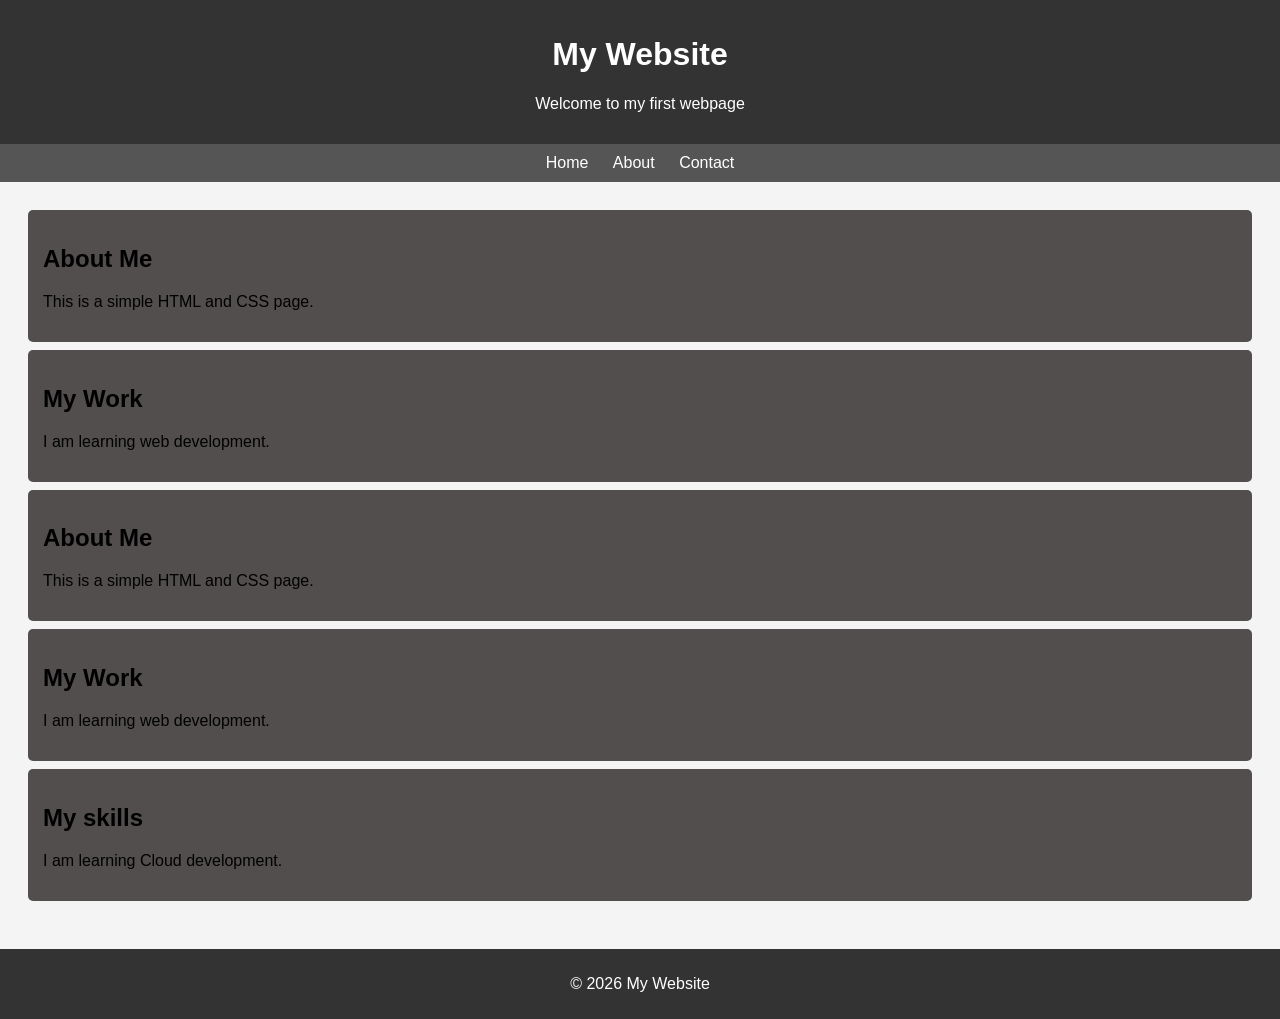
==== index.html @ 80a276b7 "last" ====
<!DOCTYPE html>
<html lang="en">

<head>
    <meta charset="UTF-8">
    <title>My First Web Page</title>

    <style>
        body {
            font-family: Arial, sans-serif;
            background-color: #f4f4f4;
            margin: 0;
        }

        header {
            background-color: #333;
            color: white;
            padding: 15px;
            text-align: center;
        }

        nav {
            background-color: #555;
            padding: 10px;
            text-align: center;
        }

        nav a {
            color: white;
            margin: 10px;
            text-decoration: none;
        }

        nav a:hover {
            color: yellow;
        }

        .container {
            padding: 20px;
        }

        .box {
            background-color: rgb(82, 78, 78);
            padding: 15px;
            margin-top: 10px;
            border-radius: 5px;
            margin: 8px;
        }

        footer {
            background-color: #333;
            color: white;
            text-align: center;
            padding: 10px;
            margin-top: 20px;
        }
    </style>
</head>

<body>

    <header>
        <h1>My Website</h1>
        <p>Welcome to my first webpage</p>
    </header>

    <nav>
        <a href="#">Home</a>
        <a href="#">About</a>
        <a href="#">Contact</a>
    </nav>

    <div class="container">
        <div class="box">
            <h2>About Me</h2>
            <p>This is a simple HTML and CSS page.</p>
        </div>

        <div class="box">
            <h2>My Work</h2>
            <p>I am learning web development.</p>
        </div>
        <div class="box">
            <h2>About Me</h2>
            <p>This is a simple HTML and CSS page.</p>
        </div>

        <div class="box">
            <h2>My Work</h2>
            <p>I am learning web development.</p>
        </div>
        <div class="box">
            <h2>My skills</h2>
            <p>I am learning Cloud development.</p>
        </div>
    </div>

    <footer>
        <p>© 2026 My Website</p>
    </footer>

</body>

</html>
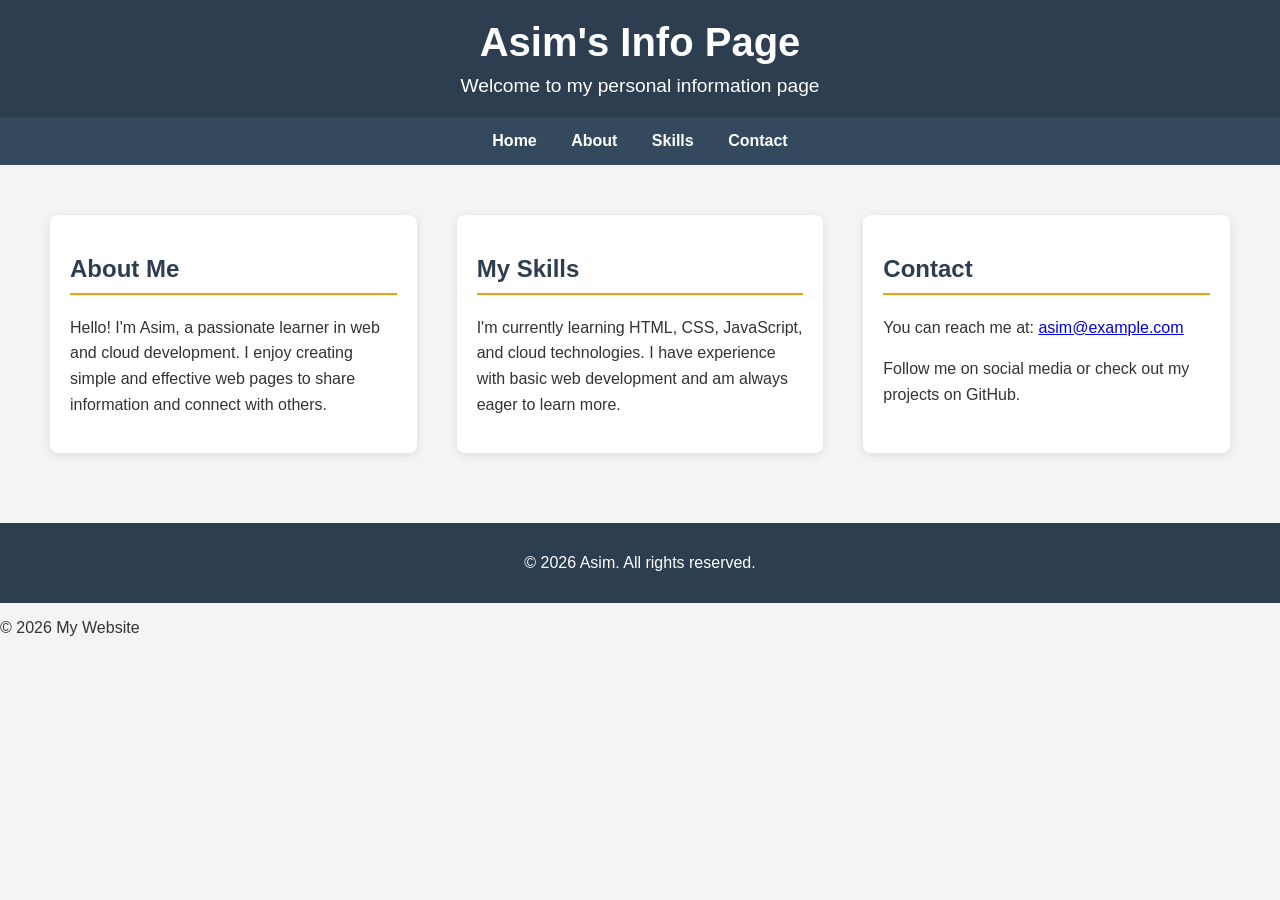
==== commit 961e7563: "Improved webpage design and content" ====
--- a/index.html
+++ b/index.html
@@ -3,56 +3,94 @@
 
 <head>
     <meta charset="UTF-8">
-    <title>My First Web Page</title>
+    <meta name="viewport" content="width=device-width, initial-scale=1.0">
+    <title>Asim's Info Page</title>
 
     <style>
         body {
-            font-family: Arial, sans-serif;
+            font-family: 'Segoe UI', Tahoma, Geneva, Verdana, sans-serif;
             background-color: #f4f4f4;
             margin: 0;
+            padding: 0;
+            color: #333;
         }
 
         header {
-            background-color: #333;
+            background-color: #2c3e50;
             color: white;
-            padding: 15px;
+            padding: 20px;
             text-align: center;
+            box-shadow: 0 2px 5px rgba(0,0,0,0.1);
+        }
+
+        header h1 {
+            margin: 0;
+            font-size: 2.5em;
+        }
+
+        header p {
+            margin: 10px 0 0 0;
+            font-size: 1.2em;
         }
 
         nav {
-            background-color: #555;
-            padding: 10px;
+            background-color: #34495e;
+            padding: 15px;
             text-align: center;
         }
 
         nav a {
             color: white;
-            margin: 10px;
+            margin: 0 15px;
             text-decoration: none;
+            font-weight: bold;
+            transition: color 0.3s;
         }
 
         nav a:hover {
-            color: yellow;
+            color: #f39c12;
         }
 
         .container {
+            max-width: 1200px;
+            margin: 20px auto;
             padding: 20px;
+            display: flex;
+            flex-wrap: wrap;
+            gap: 20px;
         }
 
         .box {
-            background-color: rgb(82, 78, 78);
-            padding: 15px;
-            margin-top: 10px;
-            border-radius: 5px;
-            margin: 8px;
+            background-color: white;
+            padding: 20px;
+            border-radius: 8px;
+            box-shadow: 0 2px 10px rgba(0,0,0,0.1);
+            flex: 1 1 300px;
+            margin: 10px;
+        }
+
+        .box h2 {
+            color: #2c3e50;
+            border-bottom: 2px solid #f39c12;
+            padding-bottom: 10px;
+        }
+
+        .box p {
+            line-height: 1.6;
         }
 
         footer {
-            background-color: #333;
+            background-color: #2c3e50;
             color: white;
             text-align: center;
-            padding: 10px;
-            margin-top: 20px;
+            padding: 15px;
+            margin-top: 40px;
+        }
+
+        @media (max-width: 768px) {
+            .container {
+                flex-direction: column;
+            }
         }
     </style>
 </head>
@@ -60,45 +98,45 @@
 <body>
 
     <header>
-        <h1>My Website</h1>
-        <p>Welcome to my first webpage</p>
+        <h1>Asim's Info Page</h1>
+        <p>Welcome to my personal information page</p>
     </header>
 
     <nav>
-        <a href="#">Home</a>
-        <a href="#">About</a>
-        <a href="#">Contact</a>
+        <a href="#home">Home</a>
+        <a href="#about">About</a>
+        <a href="#skills">Skills</a>
+        <a href="#contact">Contact</a>
     </nav>
 
-    <div class="container">
-        <div class="box">
+    <div class="container" id="home">
+        <div class="box" id="about">
             <h2>About Me</h2>
-            <p>This is a simple HTML and CSS page.</p>
+            <p>Hello! I'm Asim, a passionate learner in web and cloud development. I enjoy creating simple and effective web pages to share information and connect with others.</p>
         </div>
 
-        <div class="box">
-            <h2>My Work</h2>
-            <p>I am learning web development.</p>
-        </div>
-        <div class="box">
-            <h2>About Me</h2>
-            <p>This is a simple HTML and CSS page.</p>
+        <div class="box" id="skills">
+            <h2>My Skills</h2>
+            <p>I'm currently learning HTML, CSS, JavaScript, and cloud technologies. I have experience with basic web development and am always eager to learn more.</p>
         </div>
 
-        <div class="box">
-            <h2>My Work</h2>
-            <p>I am learning web development.</p>
-        </div>
-        <div class="box">
-            <h2>My skills</h2>
-            <p>I am learning Cloud development.</p>
+        <div class="box" id="contact">
+            <h2>Contact</h2>
+            <p>You can reach me at: <a href="mailto:asim@example.com">asim@example.com</a></p>
+            <p>Follow me on social media or check out my projects on GitHub.</p>
         </div>
     </div>
 
     <footer>
+        <p>&copy; 2026 Asim. All rights reserved.</p>
+    </footer>
+
+</body>
+</html>
         <p>© 2026 My Website</p>
     </footer>
 
 </body>
+</html>
 
 </html>
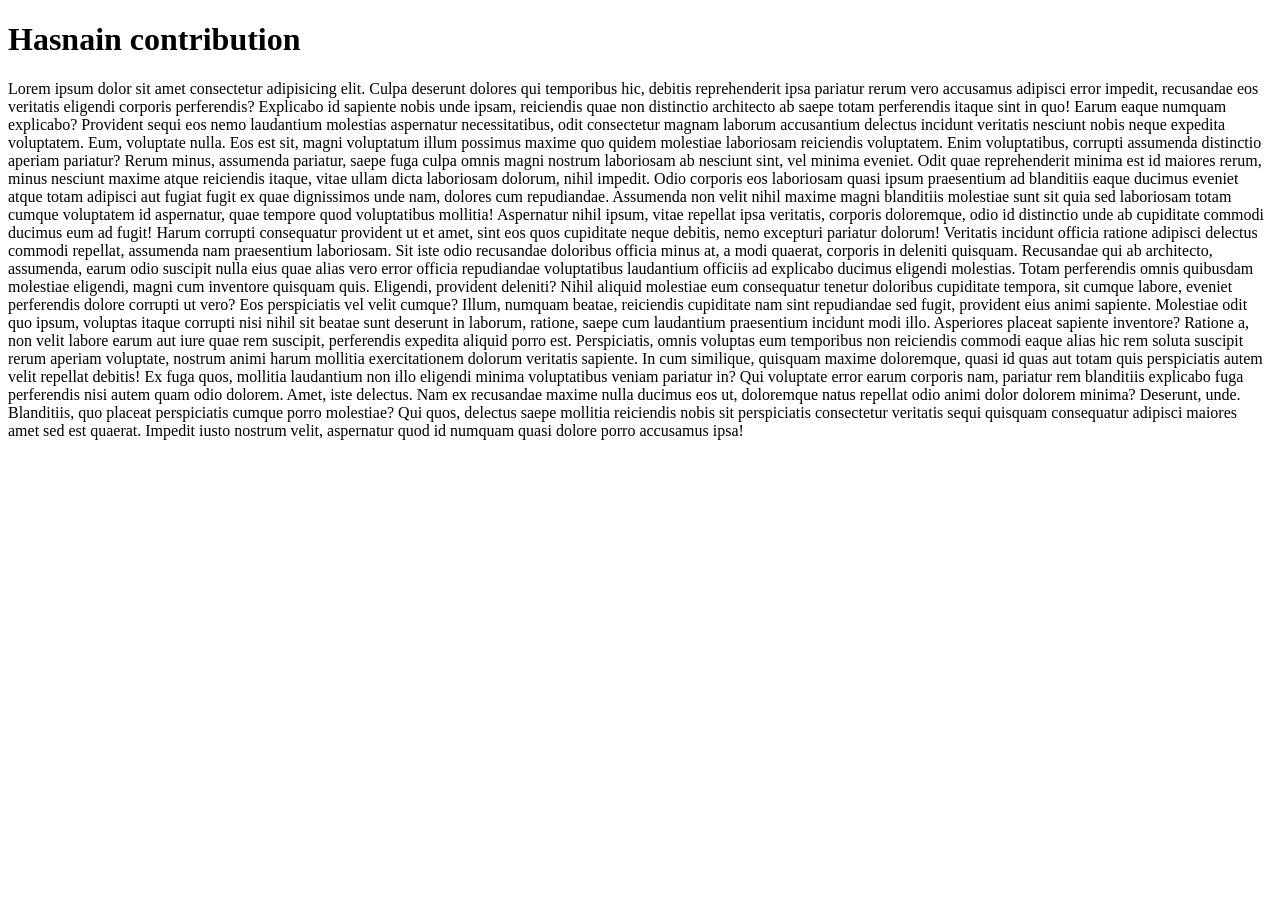
==== commit 30b0a518: "Hasnain-Commit" ====
--- a/index.html
+++ b/index.html
@@ -1,142 +1,12 @@
 <!DOCTYPE html>
 <html lang="en">
-
 <head>
     <meta charset="UTF-8">
     <meta name="viewport" content="width=device-width, initial-scale=1.0">
-    <title>Asim's Info Page</title>
-
-    <style>
-        body {
-            font-family: 'Segoe UI', Tahoma, Geneva, Verdana, sans-serif;
-            background-color: #f4f4f4;
-            margin: 0;
-            padding: 0;
-            color: #333;
-        }
-
-        header {
-            background-color: #2c3e50;
-            color: white;
-            padding: 20px;
-            text-align: center;
-            box-shadow: 0 2px 5px rgba(0,0,0,0.1);
-        }
-
-        header h1 {
-            margin: 0;
-            font-size: 2.5em;
-        }
-
-        header p {
-            margin: 10px 0 0 0;
-            font-size: 1.2em;
-        }
-
-        nav {
-            background-color: #34495e;
-            padding: 15px;
-            text-align: center;
-        }
-
-        nav a {
-            color: white;
-            margin: 0 15px;
-            text-decoration: none;
-            font-weight: bold;
-            transition: color 0.3s;
-        }
-
-        nav a:hover {
-            color: #f39c12;
-        }
-
-        .container {
-            max-width: 1200px;
-            margin: 20px auto;
-            padding: 20px;
-            display: flex;
-            flex-wrap: wrap;
-            gap: 20px;
-        }
-
-        .box {
-            background-color: white;
-            padding: 20px;
-            border-radius: 8px;
-            box-shadow: 0 2px 10px rgba(0,0,0,0.1);
-            flex: 1 1 300px;
-            margin: 10px;
-        }
-
-        .box h2 {
-            color: #2c3e50;
-            border-bottom: 2px solid #f39c12;
-            padding-bottom: 10px;
-        }
-
-        .box p {
-            line-height: 1.6;
-        }
-
-        footer {
-            background-color: #2c3e50;
-            color: white;
-            text-align: center;
-            padding: 15px;
-            margin-top: 40px;
-        }
-
-        @media (max-width: 768px) {
-            .container {
-                flex-direction: column;
-            }
-        }
-    </style>
+    <title>hasnain's contribution</title>
 </head>
-
 <body>
-
-    <header>
-        <h1>Asim's Info Page</h1>
-        <p>Welcome to my personal information page</p>
-    </header>
-
-    <nav>
-        <a href="#home">Home</a>
-        <a href="#about">About</a>
-        <a href="#skills">Skills</a>
-        <a href="#contact">Contact</a>
-    </nav>
-
-    <div class="container" id="home">
-        <div class="box" id="about">
-            <h2>About Me</h2>
-            <p>Hello! I'm Asim, a passionate learner in web and cloud development. I enjoy creating simple and effective web pages to share information and connect with others.</p>
-        </div>
-
-        <div class="box" id="skills">
-            <h2>My Skills</h2>
-            <p>I'm currently learning HTML, CSS, JavaScript, and cloud technologies. I have experience with basic web development and am always eager to learn more.</p>
-        </div>
-
-        <div class="box" id="contact">
-            <h2>Contact</h2>
-            <p>You can reach me at: <a href="mailto:asim@example.com">asim@example.com</a></p>
-            <p>Follow me on social media or check out my projects on GitHub.</p>
-        </div>
-    </div>
-
-    <footer>
-        <p>&copy; 2026 Asim. All rights reserved.</p>
-    </footer>
-
+    <h1>Hasnain contribution</h1>
+    <p>Lorem ipsum dolor sit amet consectetur adipisicing elit. Culpa deserunt dolores qui temporibus hic, debitis reprehenderit ipsa pariatur rerum vero accusamus adipisci error impedit, recusandae eos veritatis eligendi corporis perferendis? Explicabo id sapiente nobis unde ipsam, reiciendis quae non distinctio architecto ab saepe totam perferendis itaque sint in quo! Earum eaque numquam explicabo? Provident sequi eos nemo laudantium molestias aspernatur necessitatibus, odit consectetur magnam laborum accusantium delectus incidunt veritatis nesciunt nobis neque expedita voluptatem. Eum, voluptate nulla. Eos est sit, magni voluptatum illum possimus maxime quo quidem molestiae laboriosam reiciendis voluptatem. Enim voluptatibus, corrupti assumenda distinctio aperiam pariatur? Rerum minus, assumenda pariatur, saepe fuga culpa omnis magni nostrum laboriosam ab nesciunt sint, vel minima eveniet. Odit quae reprehenderit minima est id maiores rerum, minus nesciunt maxime atque reiciendis itaque, vitae ullam dicta laboriosam dolorum, nihil impedit. Odio corporis eos laboriosam quasi ipsum praesentium ad blanditiis eaque ducimus eveniet atque totam adipisci aut fugiat fugit ex quae dignissimos unde nam, dolores cum repudiandae. Assumenda non velit nihil maxime magni blanditiis molestiae sunt sit quia sed laboriosam totam cumque voluptatem id aspernatur, quae tempore quod voluptatibus mollitia! Aspernatur nihil ipsum, vitae repellat ipsa veritatis, corporis doloremque, odio id distinctio unde ab cupiditate commodi ducimus eum ad fugit! Harum corrupti consequatur provident ut et amet, sint eos quos cupiditate neque debitis, nemo excepturi pariatur dolorum! Veritatis incidunt officia ratione adipisci delectus commodi repellat, assumenda nam praesentium laboriosam. Sit iste odio recusandae doloribus officia minus at, a modi quaerat, corporis in deleniti quisquam. Recusandae qui ab architecto, assumenda, earum odio suscipit nulla eius quae alias vero error officia repudiandae voluptatibus laudantium officiis ad explicabo ducimus eligendi molestias. Totam perferendis omnis quibusdam molestiae eligendi, magni cum inventore quisquam quis. Eligendi, provident deleniti? Nihil aliquid molestiae eum consequatur tenetur doloribus cupiditate tempora, sit cumque labore, eveniet perferendis dolore corrupti ut vero? Eos perspiciatis vel velit cumque? Illum, numquam beatae, reiciendis cupiditate nam sint repudiandae sed fugit, provident eius animi sapiente. Molestiae odit quo ipsum, voluptas itaque corrupti nisi nihil sit beatae sunt deserunt in laborum, ratione, saepe cum laudantium praesentium incidunt modi illo. Asperiores placeat sapiente inventore? Ratione a, non velit labore earum aut iure quae rem suscipit, perferendis expedita aliquid porro est. Perspiciatis, omnis voluptas eum temporibus non reiciendis commodi eaque alias hic rem soluta suscipit rerum aperiam voluptate, nostrum animi harum mollitia exercitationem dolorum veritatis sapiente. In cum similique, quisquam maxime doloremque, quasi id quas aut totam quis perspiciatis autem velit repellat debitis! Ex fuga quos, mollitia laudantium non illo eligendi minima voluptatibus veniam pariatur in? Qui voluptate error earum corporis nam, pariatur rem blanditiis explicabo fuga perferendis nisi autem quam odio dolorem. Amet, iste delectus. Nam ex recusandae maxime nulla ducimus eos ut, doloremque natus repellat odio animi dolor dolorem minima? Deserunt, unde. Blanditiis, quo placeat perspiciatis cumque porro molestiae? Qui quos, delectus saepe mollitia reiciendis nobis sit perspiciatis consectetur veritatis sequi quisquam consequatur adipisci maiores amet sed est quaerat. Impedit iusto nostrum velit, aspernatur quod id numquam quasi dolore porro accusamus ipsa!</p>
 </body>
-</html>
-        <p>© 2026 My Website</p>
-    </footer>
-
-</body>
-</html>
-
 </html>
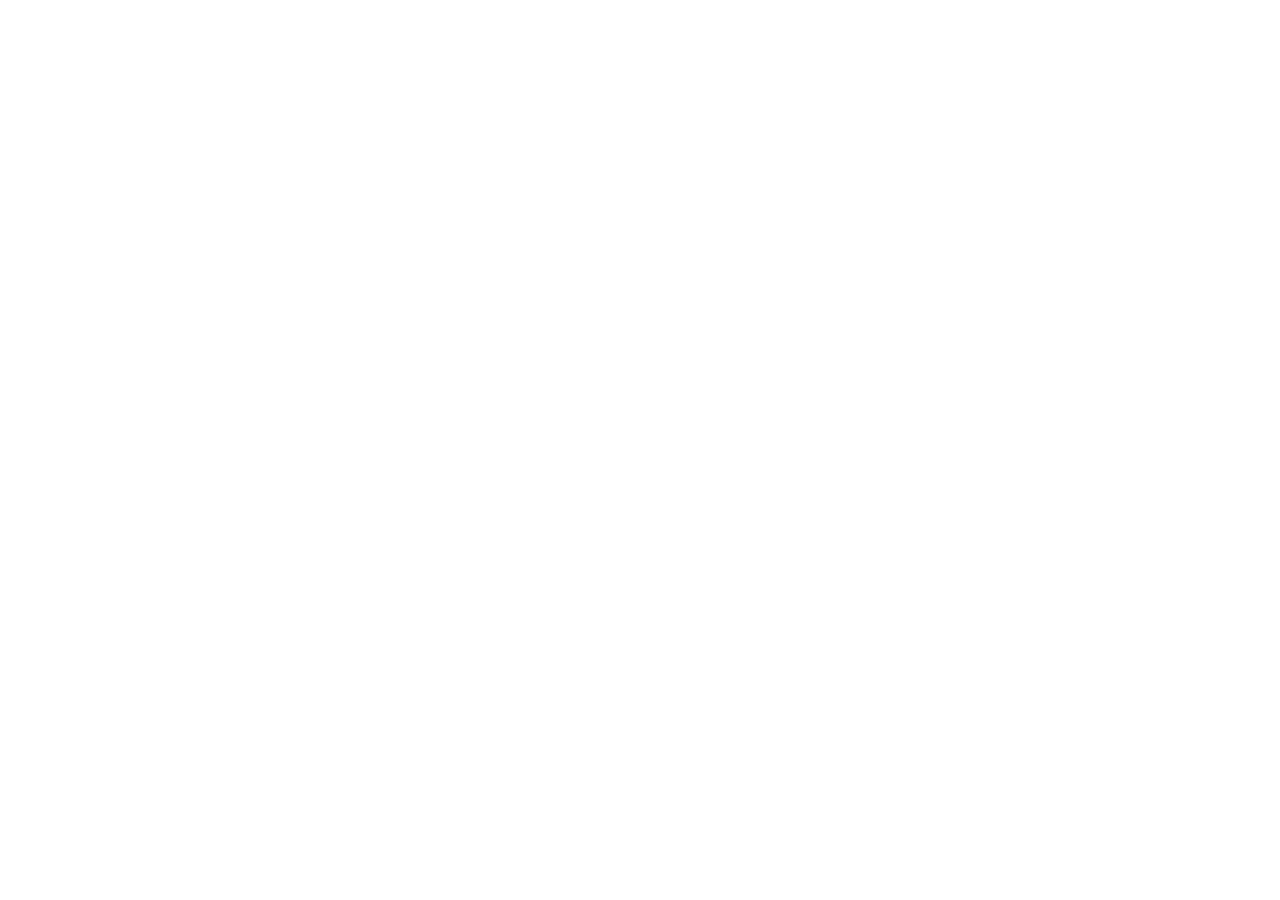
==== commit 763f6247: "added" ====
--- a/index.html
+++ b/index.html
@@ -1,12 +1,19 @@
-<!DOCTYPE html>
-<html lang="en">
-<head>
-    <meta charset="UTF-8">
-    <meta name="viewport" content="width=device-width, initial-scale=1.0">
-    <title>hasnain's contribution</title>
-</head>
-<body>
-    <h1>Hasnain contribution</h1>
-    <p>Lorem ipsum dolor sit amet consectetur adipisicing elit. Culpa deserunt dolores qui temporibus hic, debitis reprehenderit ipsa pariatur rerum vero accusamus adipisci error impedit, recusandae eos veritatis eligendi corporis perferendis? Explicabo id sapiente nobis unde ipsam, reiciendis quae non distinctio architecto ab saepe totam perferendis itaque sint in quo! Earum eaque numquam explicabo? Provident sequi eos nemo laudantium molestias aspernatur necessitatibus, odit consectetur magnam laborum accusantium delectus incidunt veritatis nesciunt nobis neque expedita voluptatem. Eum, voluptate nulla. Eos est sit, magni voluptatum illum possimus maxime quo quidem molestiae laboriosam reiciendis voluptatem. Enim voluptatibus, corrupti assumenda distinctio aperiam pariatur? Rerum minus, assumenda pariatur, saepe fuga culpa omnis magni nostrum laboriosam ab nesciunt sint, vel minima eveniet. Odit quae reprehenderit minima est id maiores rerum, minus nesciunt maxime atque reiciendis itaque, vitae ullam dicta laboriosam dolorum, nihil impedit. Odio corporis eos laboriosam quasi ipsum praesentium ad blanditiis eaque ducimus eveniet atque totam adipisci aut fugiat fugit ex quae dignissimos unde nam, dolores cum repudiandae. Assumenda non velit nihil maxime magni blanditiis molestiae sunt sit quia sed laboriosam totam cumque voluptatem id aspernatur, quae tempore quod voluptatibus mollitia! Aspernatur nihil ipsum, vitae repellat ipsa veritatis, corporis doloremque, odio id distinctio unde ab cupiditate commodi ducimus eum ad fugit! Harum corrupti consequatur provident ut et amet, sint eos quos cupiditate neque debitis, nemo excepturi pariatur dolorum! Veritatis incidunt officia ratione adipisci delectus commodi repellat, assumenda nam praesentium laboriosam. Sit iste odio recusandae doloribus officia minus at, a modi quaerat, corporis in deleniti quisquam. Recusandae qui ab architecto, assumenda, earum odio suscipit nulla eius quae alias vero error officia repudiandae voluptatibus laudantium officiis ad explicabo ducimus eligendi molestias. Totam perferendis omnis quibusdam molestiae eligendi, magni cum inventore quisquam quis. Eligendi, provident deleniti? Nihil aliquid molestiae eum consequatur tenetur doloribus cupiditate tempora, sit cumque labore, eveniet perferendis dolore corrupti ut vero? Eos perspiciatis vel velit cumque? Illum, numquam beatae, reiciendis cupiditate nam sint repudiandae sed fugit, provident eius animi sapiente. Molestiae odit quo ipsum, voluptas itaque corrupti nisi nihil sit beatae sunt deserunt in laborum, ratione, saepe cum laudantium praesentium incidunt modi illo. Asperiores placeat sapiente inventore? Ratione a, non velit labore earum aut iure quae rem suscipit, perferendis expedita aliquid porro est. Perspiciatis, omnis voluptas eum temporibus non reiciendis commodi eaque alias hic rem soluta suscipit rerum aperiam voluptate, nostrum animi harum mollitia exercitationem dolorum veritatis sapiente. In cum similique, quisquam maxime doloremque, quasi id quas aut totam quis perspiciatis autem velit repellat debitis! Ex fuga quos, mollitia laudantium non illo eligendi minima voluptatibus veniam pariatur in? Qui voluptate error earum corporis nam, pariatur rem blanditiis explicabo fuga perferendis nisi autem quam odio dolorem. Amet, iste delectus. Nam ex recusandae maxime nulla ducimus eos ut, doloremque natus repellat odio animi dolor dolorem minima? Deserunt, unde. Blanditiis, quo placeat perspiciatis cumque porro molestiae? Qui quos, delectus saepe mollitia reiciendis nobis sit perspiciatis consectetur veritatis sequi quisquam consequatur adipisci maiores amet sed est quaerat. Impedit iusto nostrum velit, aspernatur quod id numquam quasi dolore porro accusamus ipsa!</p>
-</body>
-</html>+<!DOCTYPE html>
+<html lang="en">
+
+<head>
+    <meta charset="UTF-8">
+    <meta name="viewport" content="width=device-width, initial-scale=1.0">
+    <title>Document</title>
+   
+</head>
+
+<body>
+    <p id="demo"></p>
+
+     <script>
+        console.log("Hello World");         
+    </script>
+</body>
+
+</html>
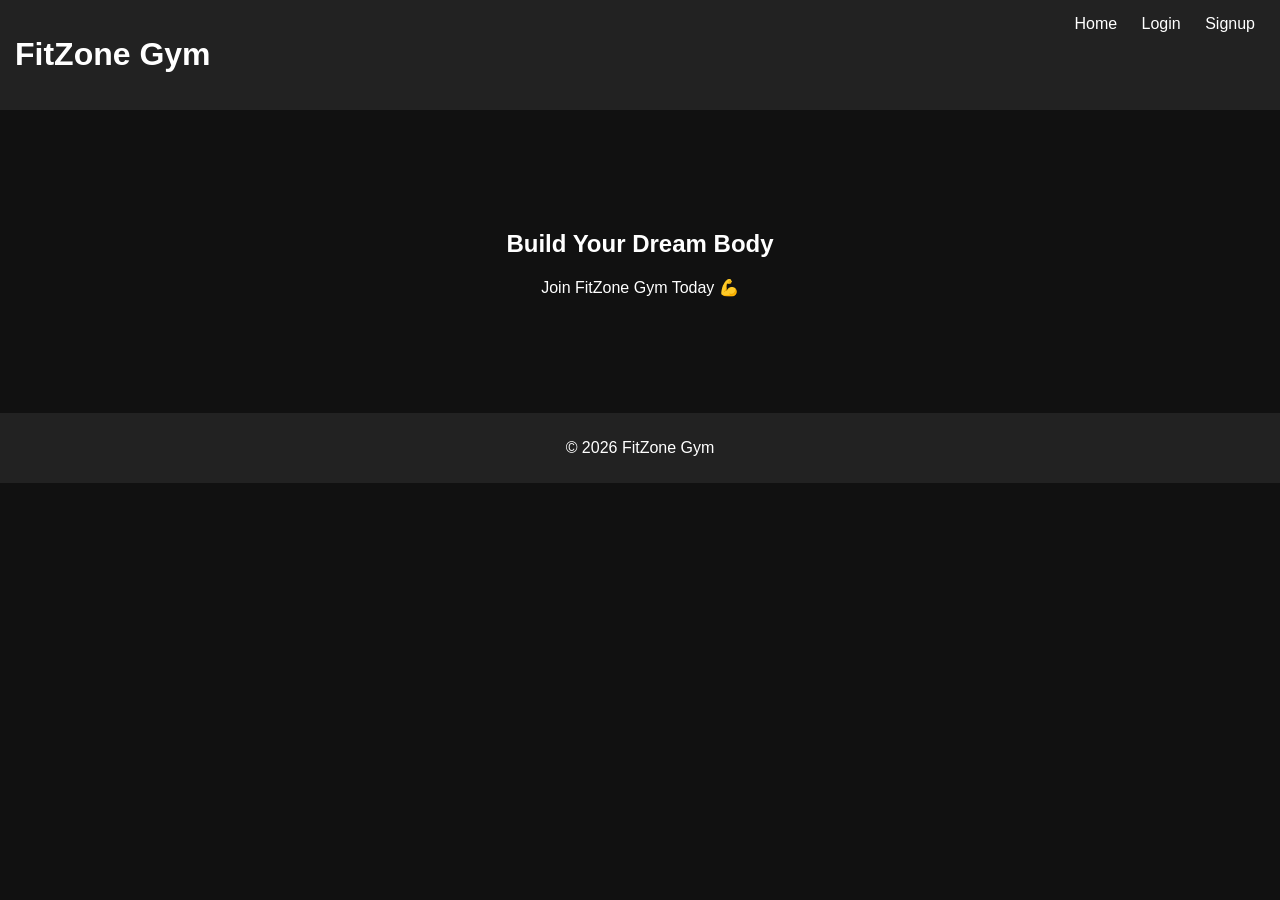
==== commit ddf686da: "Hasnain-Update-3" ====
--- a/index.html
+++ b/index.html
@@ -1,19 +1,28 @@
-<!DOCTYPE html>
-<html lang="en">
-
-<head>
-    <meta charset="UTF-8">
-    <meta name="viewport" content="width=device-width, initial-scale=1.0">
-    <title>Document</title>
-   
-</head>
-
-<body>
-    <p id="demo"></p>
-
-     <script>
-        console.log("Hello World");         
-    </script>
-</body>
-
-</html>
+<!DOCTYPE html>
+<html>
+<head>
+  <title>Gym Website</title>
+  <link rel="stylesheet" href="style.css">
+</head>
+<body>
+
+<header>
+  <h1>FitZone Gym</h1>
+  <nav>
+    <a href="index.html">Home</a>
+    <a href="login.html">Login</a>
+    <a href="signup.html">Signup</a>
+  </nav>
+</header>
+
+<section class="hero">
+  <h2>Build Your Dream Body</h2>
+  <p>Join FitZone Gym Today 💪</p>
+</section>
+
+<footer>
+  <p>© 2026 FitZone Gym</p>
+</footer>
+
+</body>
+</html>
--- a/style.css
+++ b/style.css
@@ -0,0 +1,54 @@
+body {
+    font-family: Arial;
+    margin: 0;
+    background: #111;
+    color: white;
+  }
+  
+  header {
+    display: flex;
+    justify-content: space-between;
+    padding: 15px;
+    background: #222;
+  }
+  
+  nav a {
+    color: white;
+    margin: 0 10px;
+    text-decoration: none;
+  }
+  
+  .hero {
+    text-align: center;
+    padding: 100px;
+    background: url('https://images.unsplash.com/photo-1558611848-73f7eb4001a1') no-repeat center;
+    background-size: cover;
+  }
+  
+  .form-container {
+    width: 300px;
+    margin: 100px auto;
+    background: #222;
+    padding: 20px;
+    border-radius: 10px;
+  }
+  
+  input {
+    width: 100%;
+    padding: 10px;
+    margin: 10px 0;
+  }
+  
+  button {
+    width: 100%;
+    padding: 10px;
+    background: red;
+    color: white;
+    border: none;
+  }
+  
+  footer {
+    text-align: center;
+    padding: 10px;
+    background: #222;
+  }
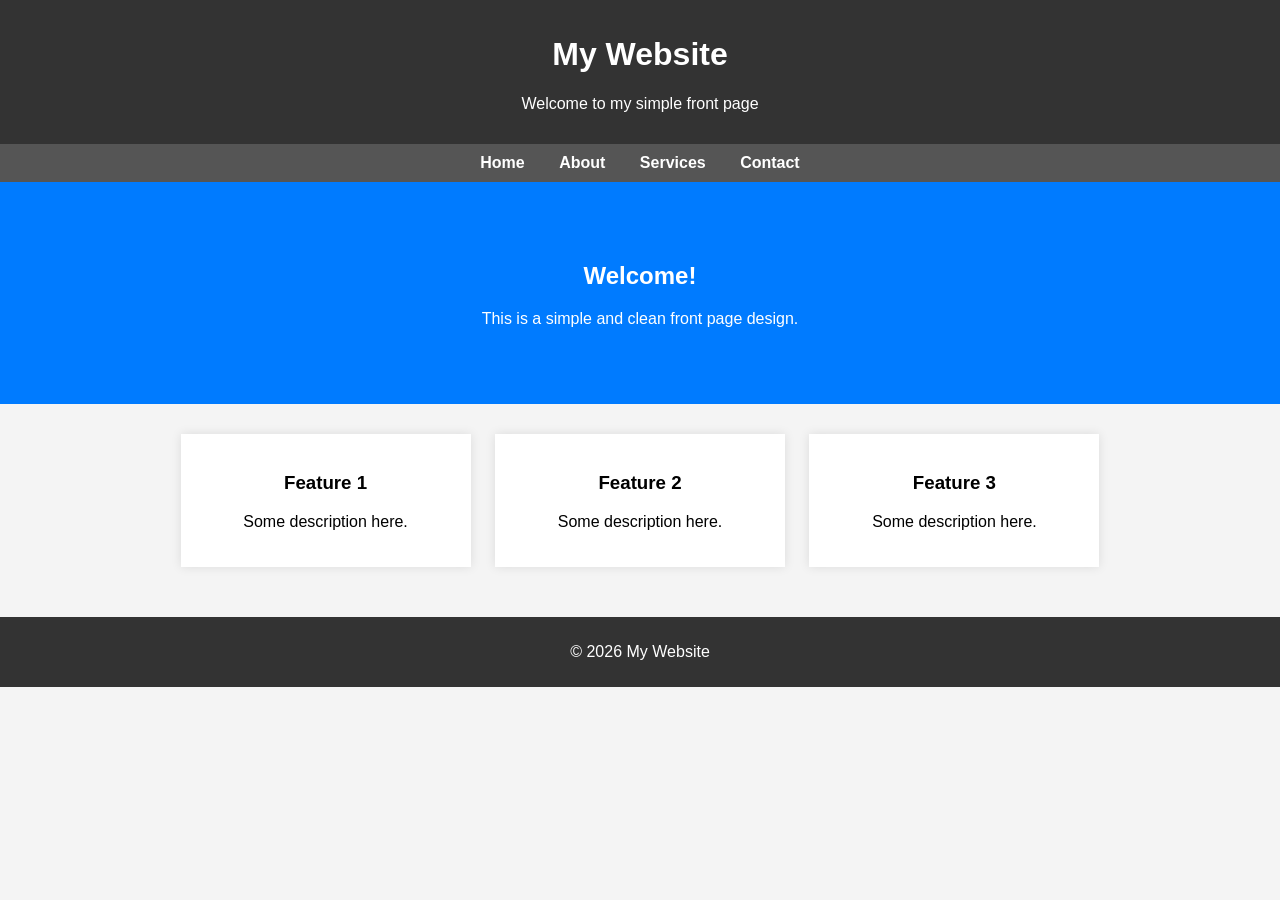
==== commit 17119c08: "commit" ====
--- a/index.html
+++ b/index.html
@@ -1,27 +1,109 @@
 <!DOCTYPE html>
-<html>
+<html lang="en">
 <head>
-  <title>Gym Website</title>
-  <link rel="stylesheet" href="style.css">
+    <meta charset="UTF-8">
+    <meta name="viewport" content="width=device-width, initial-scale=1.0">
+    <title>Simple Front Page</title>
+
+    <style>
+        body {
+            margin: 0;
+            font-family: Arial, sans-serif;
+            background-color: #f4f4f4;
+        }
+
+        header {
+            background-color: #333;
+            color: white;
+            padding: 15px 0;
+            text-align: center;
+        }
+
+        nav {
+            background-color: #555;
+            padding: 10px;
+            text-align: center;
+        }
+
+        nav a {
+            color: white;
+            margin: 0 15px;
+            text-decoration: none;
+            font-weight: bold;
+        }
+
+        nav a:hover {
+            color: #ffcc00;
+        }
+
+        .hero {
+            background: #007BFF;
+            color: white;
+            padding: 60px 20px;
+            text-align: center;
+        }
+
+        .container {
+            padding: 20px;
+            text-align: center;
+        }
+
+        .box {
+            background: white;
+            margin: 10px;
+            padding: 20px;
+            display: inline-block;
+            width: 250px;
+            box-shadow: 0 0 10px rgba(0,0,0,0.1);
+        }
+
+        footer {
+            background-color: #333;
+            color: white;
+            text-align: center;
+            padding: 10px;
+            margin-top: 20px;
+        }
+    </style>
 </head>
 <body>
 
 <header>
-  <h1>FitZone Gym</h1>
-  <nav>
-    <a href="index.html">Home</a>
-    <a href="login.html">Login</a>
-    <a href="signup.html">Signup</a>
-  </nav>
+    <h1>My Website</h1>
+    <p>Welcome to my simple front page</p>
 </header>
 
+<nav>
+    <a href="#">Home</a>
+    <a href="#">About</a>
+    <a href="#">Services</a>
+    <a href="#">Contact</a>
+</nav>
+
 <section class="hero">
-  <h2>Build Your Dream Body</h2>
-  <p>Join FitZone Gym Today 💪</p>
+    <h2>Welcome!</h2>
+    <p>This is a simple and clean front page design.</p>
 </section>
 
+<div class="container">
+    <div class="box">
+        <h3>Feature 1</h3>
+        <p>Some description here.</p>
+    </div>
+
+    <div class="box">
+        <h3>Feature 2</h3>
+        <p>Some description here.</p>
+    </div>
+
+    <div class="box">
+        <h3>Feature 3</h3>
+        <p>Some description here.</p>
+    </div>
+</div>
+
 <footer>
-  <p>© 2026 FitZone Gym</p>
+    <p>&copy; 2026 My Website</p>
 </footer>
 
 </body>
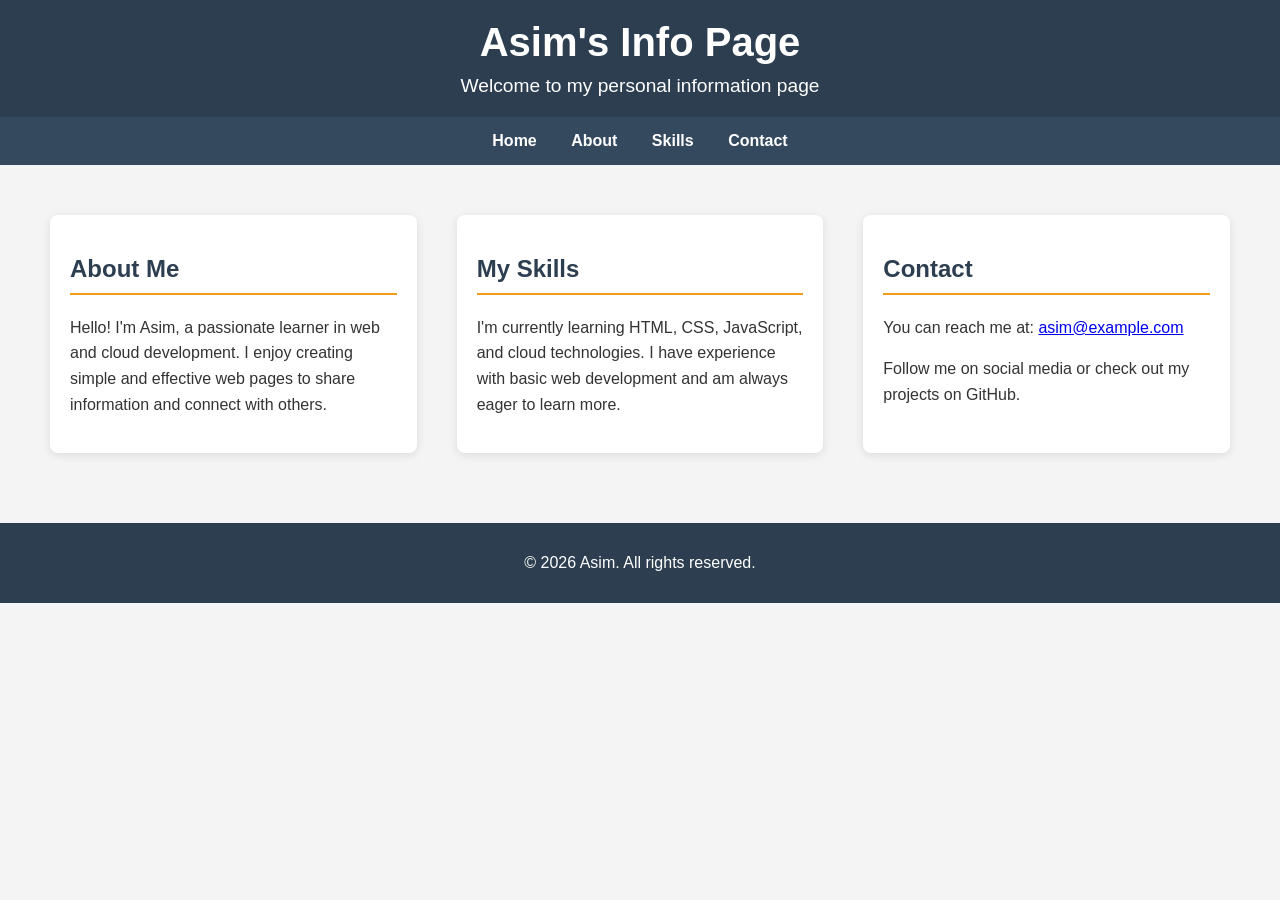
==== commit 3787e7fe: "info Asim" ====
--- a/index.html
+++ b/index.html
@@ -1,27 +1,41 @@
 <!DOCTYPE html>
 <html lang="en">
+
 <head>
     <meta charset="UTF-8">
     <meta name="viewport" content="width=device-width, initial-scale=1.0">
-    <title>Simple Front Page</title>
+    <title>Asim's Info Page</title>
 
     <style>
         body {
+            font-family: 'Segoe UI', Tahoma, Geneva, Verdana, sans-serif;
+            background-color: #f4f4f4;
             margin: 0;
-            font-family: Arial, sans-serif;
-            background-color: #f4f4f4;
+            padding: 0;
+            color: #333;
         }
 
         header {
-            background-color: #333;
+            background-color: #2c3e50;
             color: white;
-            padding: 15px 0;
+            padding: 20px;
             text-align: center;
+            box-shadow: 0 2px 5px rgba(0,0,0,0.1);
+        }
+
+        header h1 {
+            margin: 0;
+            font-size: 2.5em;
+        }
+
+        header p {
+            margin: 10px 0 0 0;
+            font-size: 1.2em;
         }
 
         nav {
-            background-color: #555;
-            padding: 10px;
+            background-color: #34495e;
+            padding: 15px;
             text-align: center;
         }
 
@@ -30,81 +44,92 @@
             margin: 0 15px;
             text-decoration: none;
             font-weight: bold;
+            transition: color 0.3s;
         }
 
         nav a:hover {
-            color: #ffcc00;
-        }
-
-        .hero {
-            background: #007BFF;
-            color: white;
-            padding: 60px 20px;
-            text-align: center;
+            color: #f39c12;
         }
 
         .container {
+            max-width: 1200px;
+            margin: 20px auto;
             padding: 20px;
-            text-align: center;
+            display: flex;
+            flex-wrap: wrap;
+            gap: 20px;
         }
 
         .box {
-            background: white;
+            background-color: white;
+            padding: 20px;
+            border-radius: 8px;
+            box-shadow: 0 2px 10px rgba(0,0,0,0.1);
+            flex: 1 1 300px;
             margin: 10px;
-            padding: 20px;
-            display: inline-block;
-            width: 250px;
-            box-shadow: 0 0 10px rgba(0,0,0,0.1);
+        }
+
+        .box h2 {
+            color: #2c3e50;
+            border-bottom: 2px solid #f39c12;
+            padding-bottom: 10px;
+        }
+
+        .box p {
+            line-height: 1.6;
         }
 
         footer {
-            background-color: #333;
+            background-color: #2c3e50;
             color: white;
             text-align: center;
-            padding: 10px;
-            margin-top: 20px;
+            padding: 15px;
+            margin-top: 40px;
+        }
+
+        @media (max-width: 768px) {
+            .container {
+                flex-direction: column;
+            }
         }
     </style>
 </head>
+
 <body>
 
-<header>
-    <h1>My Website</h1>
-    <p>Welcome to my simple front page</p>
-</header>
+    <header>
+        <h1>Asim's Info Page</h1>
+        <p>Welcome to my personal information page</p>
+    </header>
 
-<nav>
-    <a href="#">Home</a>
-    <a href="#">About</a>
-    <a href="#">Services</a>
-    <a href="#">Contact</a>
-</nav>
+    <nav>
+        <a href="#home">Home</a>
+        <a href="#about">About</a>
+        <a href="#skills">Skills</a>
+        <a href="#contact">Contact</a>
+    </nav>
 
-<section class="hero">
-    <h2>Welcome!</h2>
-    <p>This is a simple and clean front page design.</p>
-</section>
+    <div class="container" id="home">
+        <div class="box" id="about">
+            <h2>About Me</h2>
+            <p>Hello! I'm Asim, a passionate learner in web and cloud development. I enjoy creating simple and effective web pages to share information and connect with others.</p>
+        </div>
 
-<div class="container">
-    <div class="box">
-        <h3>Feature 1</h3>
-        <p>Some description here.</p>
+        <div class="box" id="skills">
+            <h2>My Skills</h2>
+            <p>I'm currently learning HTML, CSS, JavaScript, and cloud technologies. I have experience with basic web development and am always eager to learn more.</p>
+        </div>
+
+        <div class="box" id="contact">
+            <h2>Contact</h2>
+            <p>You can reach me at: <a href="mailto:asim@example.com">asim@example.com</a></p>
+            <p>Follow me on social media or check out my projects on GitHub.</p>
+        </div>
     </div>
 
-    <div class="box">
-        <h3>Feature 2</h3>
-        <p>Some description here.</p>
-    </div>
-
-    <div class="box">
-        <h3>Feature 3</h3>
-        <p>Some description here.</p>
-    </div>
-</div>
-
-<footer>
-    <p>&copy; 2026 My Website</p>
-</footer>
+    <footer>
+        <p>&copy; 2026 Asim. All rights reserved.</p>
+    </footer>
 
 </body>
-</html>+</html>
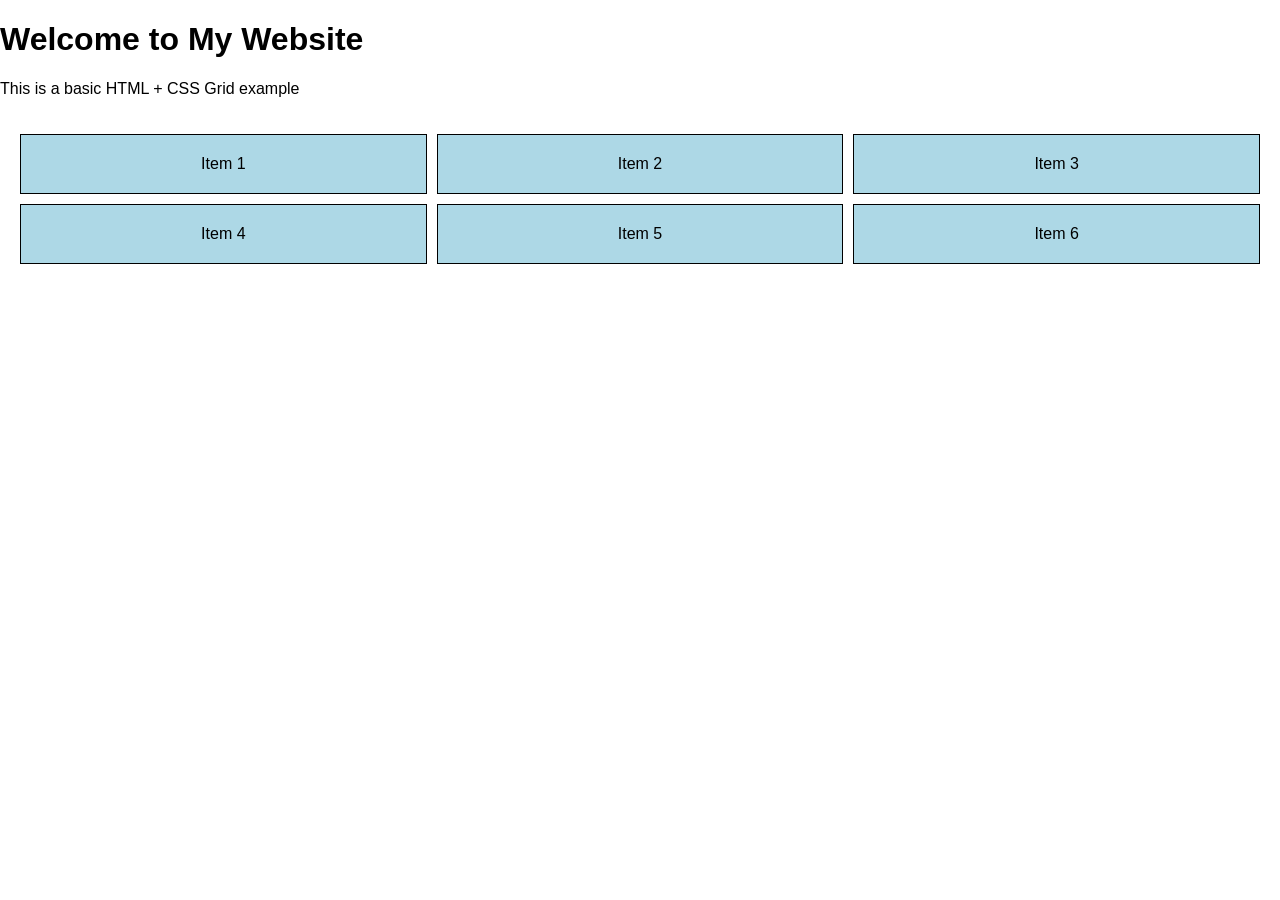
==== commit c67e711e: "Update index.html" ====
--- a/index.html
+++ b/index.html
@@ -1,135 +1,46 @@
 <!DOCTYPE html>
 <html lang="en">
-
 <head>
     <meta charset="UTF-8">
     <meta name="viewport" content="width=device-width, initial-scale=1.0">
-    <title>Asim's Info Page</title>
+    <title>My First Web Page</title>
 
     <style>
-        body {
-            font-family: 'Segoe UI', Tahoma, Geneva, Verdana, sans-serif;
-            background-color: #f4f4f4;
-            margin: 0;
-            padding: 0;
-            color: #333;
+        body{
+            font-family: Arial, sans-serif;
+            margin:0;
+            padding:0;
         }
 
-        header {
-            background-color: #2c3e50;
-            color: white;
+        .container{
+            display: grid;
+            grid-template-columns: repeat(3, 1fr);
+            gap: 10px;
+            padding: 20px;
+        }
+
+        .box{
+            background-color: lightblue;
             padding: 20px;
             text-align: center;
-            box-shadow: 0 2px 5px rgba(0,0,0,0.1);
-        }
-
-        header h1 {
-            margin: 0;
-            font-size: 2.5em;
-        }
-
-        header p {
-            margin: 10px 0 0 0;
-            font-size: 1.2em;
-        }
-
-        nav {
-            background-color: #34495e;
-            padding: 15px;
-            text-align: center;
-        }
-
-        nav a {
-            color: white;
-            margin: 0 15px;
-            text-decoration: none;
-            font-weight: bold;
-            transition: color 0.3s;
-        }
-
-        nav a:hover {
-            color: #f39c12;
-        }
-
-        .container {
-            max-width: 1200px;
-            margin: 20px auto;
-            padding: 20px;
-            display: flex;
-            flex-wrap: wrap;
-            gap: 20px;
-        }
-
-        .box {
-            background-color: white;
-            padding: 20px;
-            border-radius: 8px;
-            box-shadow: 0 2px 10px rgba(0,0,0,0.1);
-            flex: 1 1 300px;
-            margin: 10px;
-        }
-
-        .box h2 {
-            color: #2c3e50;
-            border-bottom: 2px solid #f39c12;
-            padding-bottom: 10px;
-        }
-
-        .box p {
-            line-height: 1.6;
-        }
-
-        footer {
-            background-color: #2c3e50;
-            color: white;
-            text-align: center;
-            padding: 15px;
-            margin-top: 40px;
-        }
-
-        @media (max-width: 768px) {
-            .container {
-                flex-direction: column;
-            }
+            border: 1px solid black;
         }
     </style>
 </head>
 
 <body>
 
-    <header>
-        <h1>Asim's Info Page</h1>
-        <p>Welcome to my personal information page</p>
-    </header>
+    <h1>Welcome to My Website</h1>
+    <p>This is a basic HTML + CSS Grid example</p>
 
-    <nav>
-        <a href="#home">Home</a>
-        <a href="#about">About</a>
-        <a href="#skills">Skills</a>
-        <a href="#contact">Contact</a>
-    </nav>
-
-    <div class="container" id="home">
-        <div class="box" id="about">
-            <h2>About Me</h2>
-            <p>Hello! I'm Asim, a passionate learner in web and cloud development. I enjoy creating simple and effective web pages to share information and connect with others.</p>
-        </div>
-
-        <div class="box" id="skills">
-            <h2>My Skills</h2>
-            <p>I'm currently learning HTML, CSS, JavaScript, and cloud technologies. I have experience with basic web development and am always eager to learn more.</p>
-        </div>
-
-        <div class="box" id="contact">
-            <h2>Contact</h2>
-            <p>You can reach me at: <a href="mailto:asim@example.com">asim@example.com</a></p>
-            <p>Follow me on social media or check out my projects on GitHub.</p>
-        </div>
+    <div class="container">
+        <div class="box">Item 1</div>
+        <div class="box">Item 2</div>
+        <div class="box">Item 3</div>
+        <div class="box">Item 4</div>
+        <div class="box">Item 5</div>
+        <div class="box">Item 6</div>
     </div>
-
-    <footer>
-        <p>&copy; 2026 Asim. All rights reserved.</p>
-    </footer>
 
 </body>
 </html>
